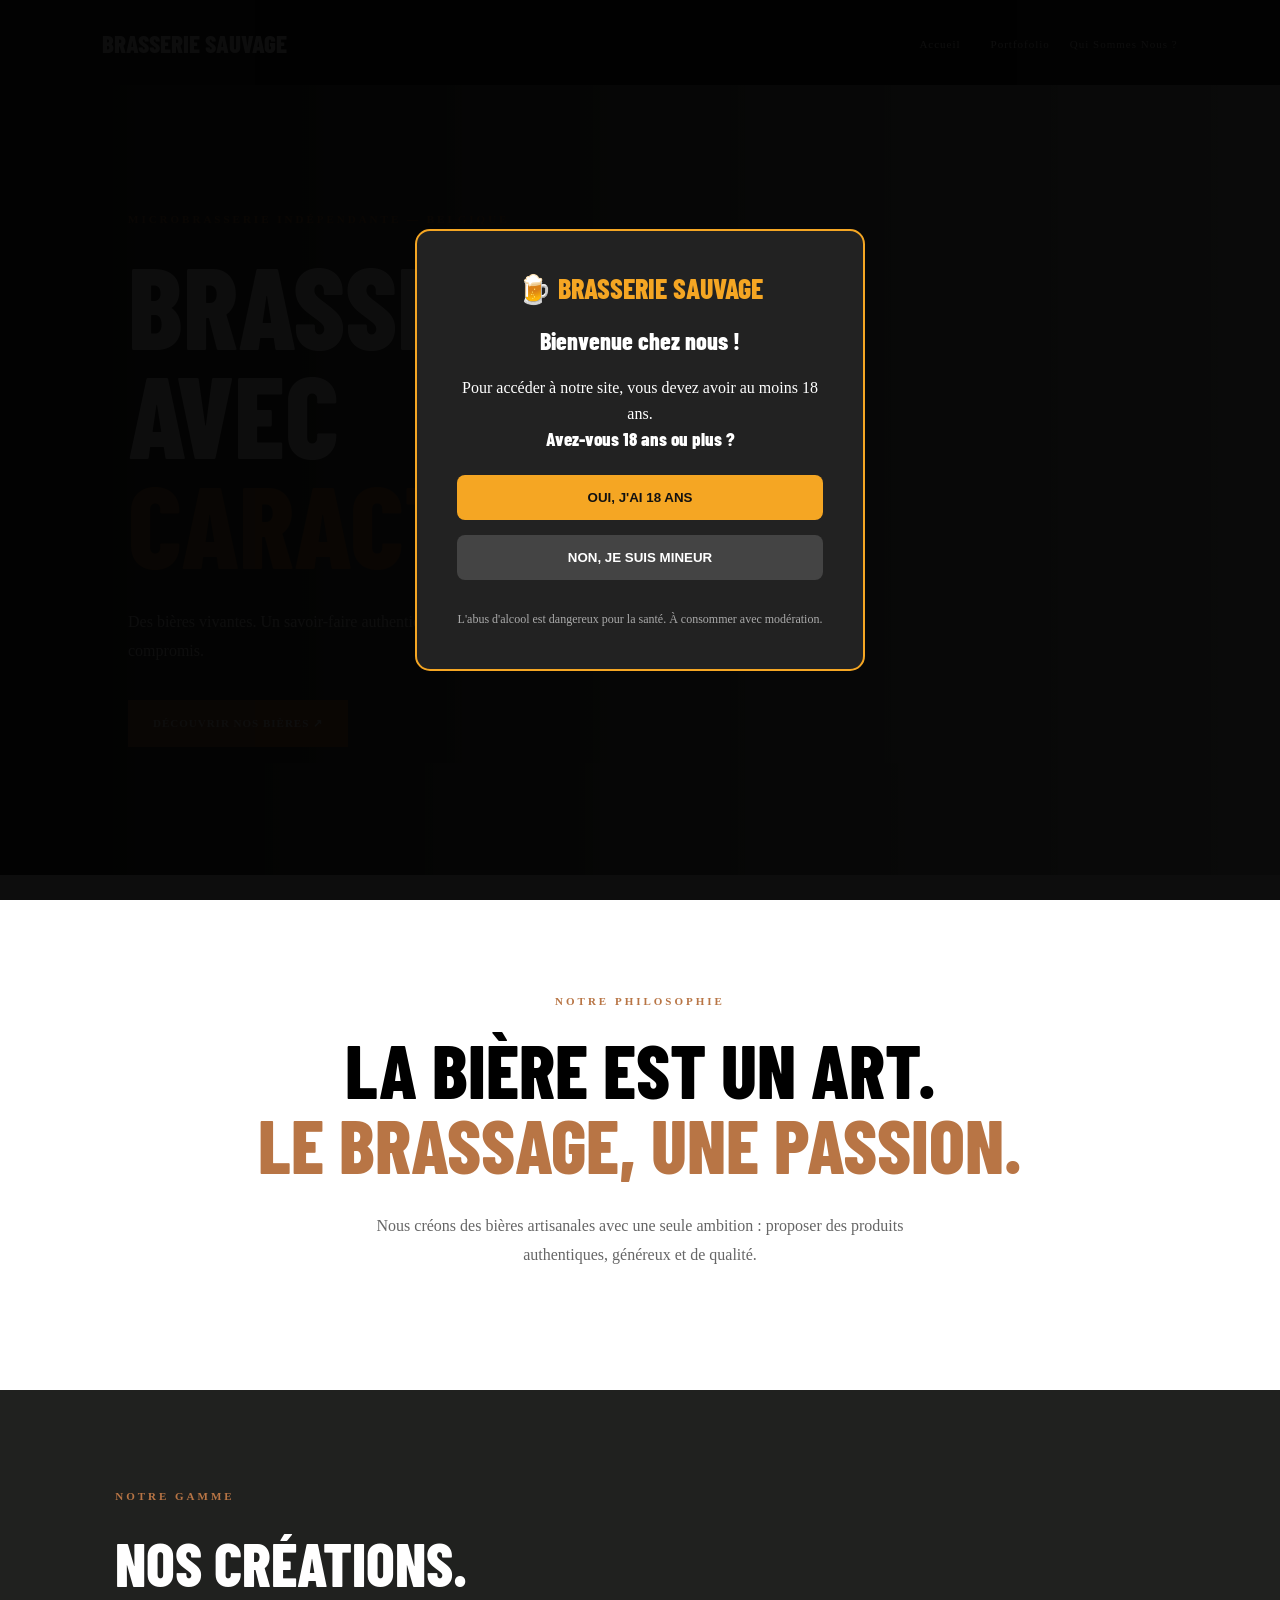
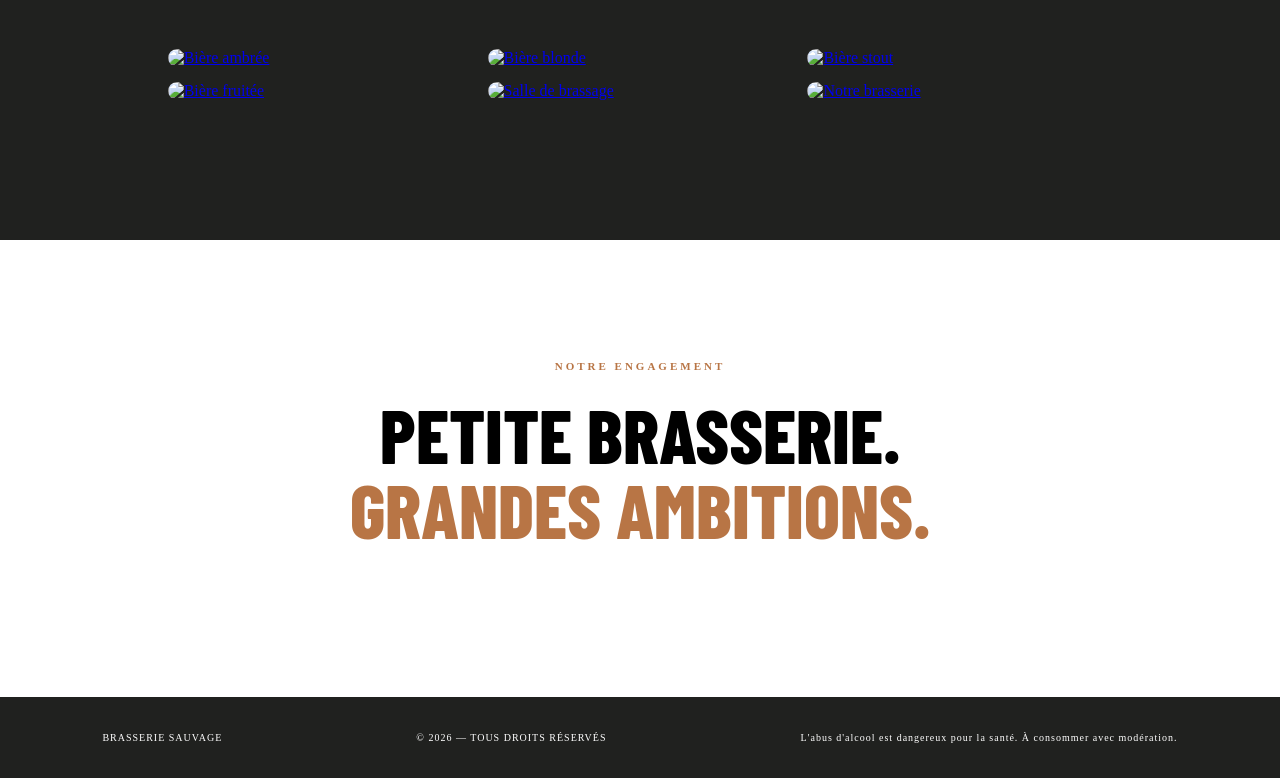
==== index.html @ c1f8ffa7 "Add files via upload" ====
<!DOCTYPE html>
<html lang="fr">
<head>
    <meta charset="UTF-8">
    <meta name="viewport" content="width=device-width, initial-scale=1.0">
    <title>BRASSERIE SAUVAGE </title>
   <link rel="stylesheet" href="stylesheet.css">
</head>
<body>
    <div id="age-verification" class="age-overlay">
    <div class="age-box">
        <h1>🍺 BRASSERIE SAUVAGE</h1>
        <h2>Bienvenue chez nous !</h2>

        <p>
            Pour accéder à notre site,
            vous devez avoir au moins 18 ans.
        </p>

        <h3>Avez-vous 18 ans ou plus ?</h3>

        <div class="age-buttons">
            <button onclick="verifierAge(true)">
                OUI, J'AI 18 ANS
            </button>

            <button onclick="verifierAge(false)">
                NON, JE SUIS MINEUR
            </button>
        </div>

        <p class="age-warning">
            L'abus d'alcool est dangereux pour la santé.
            À consommer avec modération.
        </p>
    </div>
</div>

<header>
    <a href="#" class="logo">BRASSERIE SAUVAGE</a>
    <nav>
       <ul>
    <li class="btn-deroulant">
        <a href="index.html#accueil">Accueil</a>

        <ul class="sous-menu">
            <li><a href="#biere">NOS BIÈRES</a></li>
            <li><a href="#histoire">LA BRASSERIE</a></li>
        </ul>
    </li>
</ul>

<ul>
         <li><a href="Portfolio.html#Portfofolio">Portfofolio</a></li>
         <li><a href="Contact.html#Qui Sommes Nous ?">Qui Sommes Nous ?</a></li>
      
        </ul>
    </nav>
</header>

<main>
<section class="hero" id="accueil">
    <div class="hero-content">
        <p class="eyebrow">MICROBRASSERIE INDÉPENDANTE — BELGIQUE</p>
        <h1>BRASSÉE<br>AVEC <span>CARACTÈRE</span></h1>
        <p>Des bières vivantes. Un savoir-faire authentique.
        Une passion sans compromis.</p>
        <a href="#biere" class="button">DÉCOUVRIR NOS BIÈRES ↗</a>
    </div>
  
</section>

<section class="intro" id="histoire">
    <p class="eyebrow">NOTRE PHILOSOPHIE</p>
    <h2>LA BIÈRE EST UN ART.<br>
    <span>LE BRASSAGE, UNE PASSION.</span></h2>
    <p>Nous créons des bières artisanales avec une seule
    ambition : proposer des produits authentiques,
    généreux et de qualité.</p>
</section>


<section class="beers" id="biere">

    <div class="section-title">
        <div>
            <p class="eyebrow">NOTRE GAMME</p>
            <h2>NOS CRÉATIONS.</h2>
        </div>
    </div>

    <div class="galerie">

        <a href="portfolio.html">
            <img src="images/ambrée.jpg" alt="Bière ambrée">
        </a>

        <a href="portfolio.html">
            <img src="images/blonde.jpg" alt="Bière blonde">
        </a>

        <a href="portfolio.html">
            <img src="images/stout.jpg" alt="Bière stout">
        </a>

        <a href="portfolio.html">
            <img src="images/fruitée.jpg" alt="Bière fruitée">
        </a>

        <a href="portfolio.html">
            <img src="images/salle1.jpg" alt="Salle de brassage">
        </a>

        <a href="portfolio.html">
            <img src="images/salle2.jpg" alt="Notre brasserie">
        </a>

    </div>

</section>
</section>
</div>
<section class="manifesto">
    <p class="eyebrow">NOTRE ENGAGEMENT</p>
    <h2>PETITE BRASSERIE.<br>
    <span>GRANDES AMBITIONS.</span></h2>
</section>




</main>

<footer>
    <p> BRASSERIE SAUVAGE</p>
    <p>© 2026 — TOUS DROITS RÉSERVÉS</p>
    <p>L'abus d'alcool est dangereux pour la santé.
    À consommer avec modération.</p>
</footer>
<script src="script.js"></script>

</body>
</html>
---- stylesheet.css ----
@import url('https://fonts.googleapis.com/css2?family=Barlow+Condensed:wght@500;600;700;800&family=DM+Sans:wght@400;500;700&display=swap');

:root {
    --black: #20211F;
    --cream: #EAE6DC;
    --copper: #B87545;
    --white: #FFFFFF;
}


.galerie {
    display: grid;
    grid-template-columns: repeat(3, 1fr);
    gap: 15px;
    width: 90%;
    max-width: 1400px;
    margin: 40px auto;
}

.galerie img {
    width: 100%;
    height: auto;
    display: block;
    border-radius: 12px;
}

/* Tablette */
@media (max-width: 900px) {
    .galerie {
        grid-template-columns: repeat(2, 1fr);
    }
}

/* Téléphone */
@media (max-width: 600px) {
    .galerie {
        grid-template-columns: 1fr;
    }
}

* {
    margin: 0;
    padding: 0;
    box-sizing: border-box;
}

html, body {
    min-height: 100%;
    overflow-y: auto;
}

header {
    height: 85px;
    background: var(--black);
    color: var(--white);
    display: flex;
    justify-content: space-between;
    align-items: center;
    padding: 0 8%;
}

.logo {
    font-family: 'Barlow Condensed', sans-serif;
    font-size: 25px;
    font-weight: 800;
    color: white;
    text-decoration: none;
}
.btn-deroulant {
  position: relative;
}

.sous-menu {
  display: none;
  position: absolute;
  top: 100%;
  left: 0;
  flex-direction: column;
  gap: 5;
  padding: 0;
  background-color: black;
  min-width: 150px;
  z-index: 10;
}

.btn-deroulant:hover .sous-menu {
  display: flex;
}
.logo span {
    color: var(--copper);
}

nav {
    display: flex;
    gap: 30px;
}
nav ul {
display: flex;
gap: 20px;
list-style: none;    

}
nav a {
    font-size: 11px;
    color: white;
    text-decoration: none;
    letter-spacing: 1px;
}

nav a:hover {
    color: var(--copper);
}

.hero {
    min-height: 680px;
    background:
    linear-gradient(90deg, rgba(20,21,19,.94),
    rgba(20,21,19,.25)),
    url('https://images.unsplash.com/photo-1513558161293-cdaf765edfd4?w=1800')
    center/cover;
    display: flex;
    align-items: center;
    padding: 10%;
    color: white;
    position: relative;
}

.hero-content {
    max-width: 700px;
}

.presentation {
    width: 100%;
    max-width: 1400px;
    margin: 40px auto;
}

.presentation img {
    display: block;
    width: 100%;
    height: auto;
    border-radius: 12px;
}



.eyebrow {
    color: var(--copper);
    font-size: 11px;
    font-weight: 700;
    letter-spacing: 3px;
    margin-bottom: 25px;
}

h1, h2, h3 {
    font-family: 'Barlow Condensed', sans-serif;
    font-weight: 800;
}

.hero h1 {
    font-size: clamp(65px, 9vw, 115px);
    line-height: .95;
    margin-bottom: 30px;
}

.hero h1 span,
.intro h2 span,
.manifesto h2 span {
    color: var(--copper);
}

.hero-content > p:not(.eyebrow) {
    max-width: 430px;
    line-height: 1.8;
    margin-bottom: 35px;
}

.button {
    display: inline-block;
    background: var(--copper);
    padding: 17px 25px;
    color: white;
    text-decoration: none;
    font-size: 11px;
    font-weight: 700;
    letter-spacing: 1px;
    transition: .3s;
}

.button:hover {
    background: white;
    color: var(--black);
}

.hero-number {
    position: absolute;
    bottom: 35px;
    right: 8%;
    font-size: 11px;
    letter-spacing: 2px;
}

.intro {
    padding: 120px 12%;
    text-align: center;
}

.intro h2,
.manifesto h2 {
    font-size: clamp(40px, 6vw, 75px);
    line-height: 1;
    margin-bottom: 30px;
}

.intro > p:last-child {
    max-width: 550px;
    margin: auto;
    color: #666;
    line-height: 1.8;
}

.beers {
    background: var(--black);
    color: white;
    padding: 100px 9%;
}

.section-title {
    display: flex;
    justify-content: space-between;
    align-items: end;
    margin-bottom: 50px;
}

.section-title h2 {
    font-size: 60px;
}

.section-title > p {
    color: var(--copper);
}

.beer-grid {
    display: grid;
    grid-template-columns: repeat(3, 1fr);
    gap: 25px;
}

.beer-card img {
    width: 100%;
    height: 350px;
    object-fit: cover;
    filter: saturate(.8);
    transition: .4s;
}

.beer-card:hover img {
    filter: saturate(1.2);
    transform: translateY(-5px);
}

.beer-card p {
    margin-top: 20px;
    color: var(--copper);
    font-size: 10px;
    letter-spacing: 2px;
}

.beer-card h3 {
    font-size: 35px;
    margin: 8px 0;
}

.beer-card span {
    color: #AAA;
    font-size: 13px;
}

.manifesto {
    padding: 120px 10%;
    text-align: center;
}

.contact {
    background: var(--copper);
    padding: 100px 10%;
    color: white;
}

.contact .eyebrow {
    color: var(--black);
}

.contact h2 {
    font-size: 80px;
    line-height: .95;
    margin-bottom: 35px;
}

.contact .button {
    background: var(--black);
}

footer {
    background: var(--black);
    color: white;
    padding: 35px 8%;
    display: flex;
    justify-content: space-between;
    gap: 20px;
    font-size: 10px;
    letter-spacing: 1px;

}

@media(max-width: 768px) {
    header {
        height: auto;
        padding: 25px 5%;
        flex-direction: column;
        gap: 20px;
    }

    nav {
        flex-wrap: wrap;
        justify-content: center;
        gap: 15px;
    }

    .hero {
        min-height: 570px;
        padding: 10% 7%;
    }

    .intro {
        padding: 80px 7%;
    }

    .beers {
        padding: 75px 7%;
    }

    .section-title h2 {
        font-size: 42px;
    }

    .beer-grid {
        grid-template-columns: 1fr;
        gap: 45px;
    }

    .beer-card img {
        height: 300px;
    }

    .contact h2 {
        font-size: 60px;
    }

    footer {
        flex-direction: column;
        text-align: center;
    }
    main {
        flex: 1;

    }
}
.age-overlay {
    position: fixed;
    inset: 0;
    background: rgba(0, 0, 0, 0.95);
    display: flex;
    justify-content: center;
    align-items: center;
    z-index: 9999;
}

.age-box {
    background: #222;
    color: white;
    padding: 40px;
    border-radius: 15px;
    text-align: center;
    max-width: 450px;
    width: 90%;
    box-sizing: border-box;
    border: 2px solid #f5a623;
}

.age-box h1 {
    color: #f5a623;
    font-size: 28px;
}

.age-box h2 {
    margin: 20px 0;
}

.age-box p {
    line-height: 1.6;
}

.age-buttons {
    display: flex;
    flex-direction: column;
    gap: 15px;
    margin-top: 25px;
}

.age-buttons button {
    padding: 15px;
    border: none;
    border-radius: 8px;
    font-weight: bold;
    cursor: pointer;
    background: #f5a623;
    color: #111;
    transition: 0.3s;
}

.age-buttons button:hover {
    background: #ffcc00;
    transform: scale(1.03);
}

.age-buttons button:last-child {
    background: #444;
    color: white;
}

.age-warning {
    font-size: 12px;
    color: #aaa;
    margin-top: 30px;
}

.contact-brasserie {
    width: 90%;
    max-width: 720px;
    margin: 60px auto;
    padding: clamp(24px, 5vw, 50px);
    background: var(--cream);
    color: var(--black);
    border-top: 6px solid var(--copper);
    border-radius: 12px;
    box-shadow: 0 12px 35px rgba(0, 0, 0, 0.15);
    font-family: 'Barlow Condensed', sans-serif;
}

.contact-brasserie .contact-intro {
    margin-bottom: 12px;
    color: #704124;
    font-size: 18px;
    font-weight: 700;
    letter-spacing: 3px;
}

.contact-brasserie h1 {
    margin-bottom: 18px;
    font-size: clamp(32px, 5vw, 48px);
    line-height: 1.1;
}

.contact-brasserie > p {
    font-size: 20px;
    line-height: 1.5;
}

.contact-brasserie .champs-obligatoires {
    margin-top: 15px;
    color: #555;
    font-size: 16px;
}

#formulaire-contact {
    display: flex;
    flex-direction: column;
    margin-top: 30px;
}

#formulaire-contact label {
    margin-bottom: 8px;
    font-size: 20px;
    font-weight: 600;
}

#formulaire-contact input,
#formulaire-contact textarea {
    width: 100%;
    margin-bottom: 22px;
    padding: 14px 16px;
    border: 1px solid #928B7F;
    border-radius: 6px;
    background: var(--white);
    color: var(--black);
    font: inherit;
    font-size: 18px;
}

#formulaire-contact textarea {
    min-height: 170px;
    resize: vertical;
}

#formulaire-contact input:focus,
#formulaire-contact textarea:focus {
    border-color: #704124;
    outline: 2px solid #704124;
    outline-offset: 2px;
}

#formulaire-contact button {
    padding: 16px 24px;
    border: none;
    border-radius: 6px;
    background: var(--black);
    color: var(--white);
    font: inherit;
    font-size: 21px;
    font-weight: 700;
    cursor: pointer;
    transition: background-color 0.2s;
}

#formulaire-contact button:hover {
    background: #704124;
}

#formulaire-contact button:focus-visible {
    outline: 3px solid #704124;
    outline-offset: 4px;
}

#formulaire-contact .contact-information {
    margin-top: 16px;
    color: #555;
    font-size: 16px;
    line-height: 1.5;
    text-align: center;
}
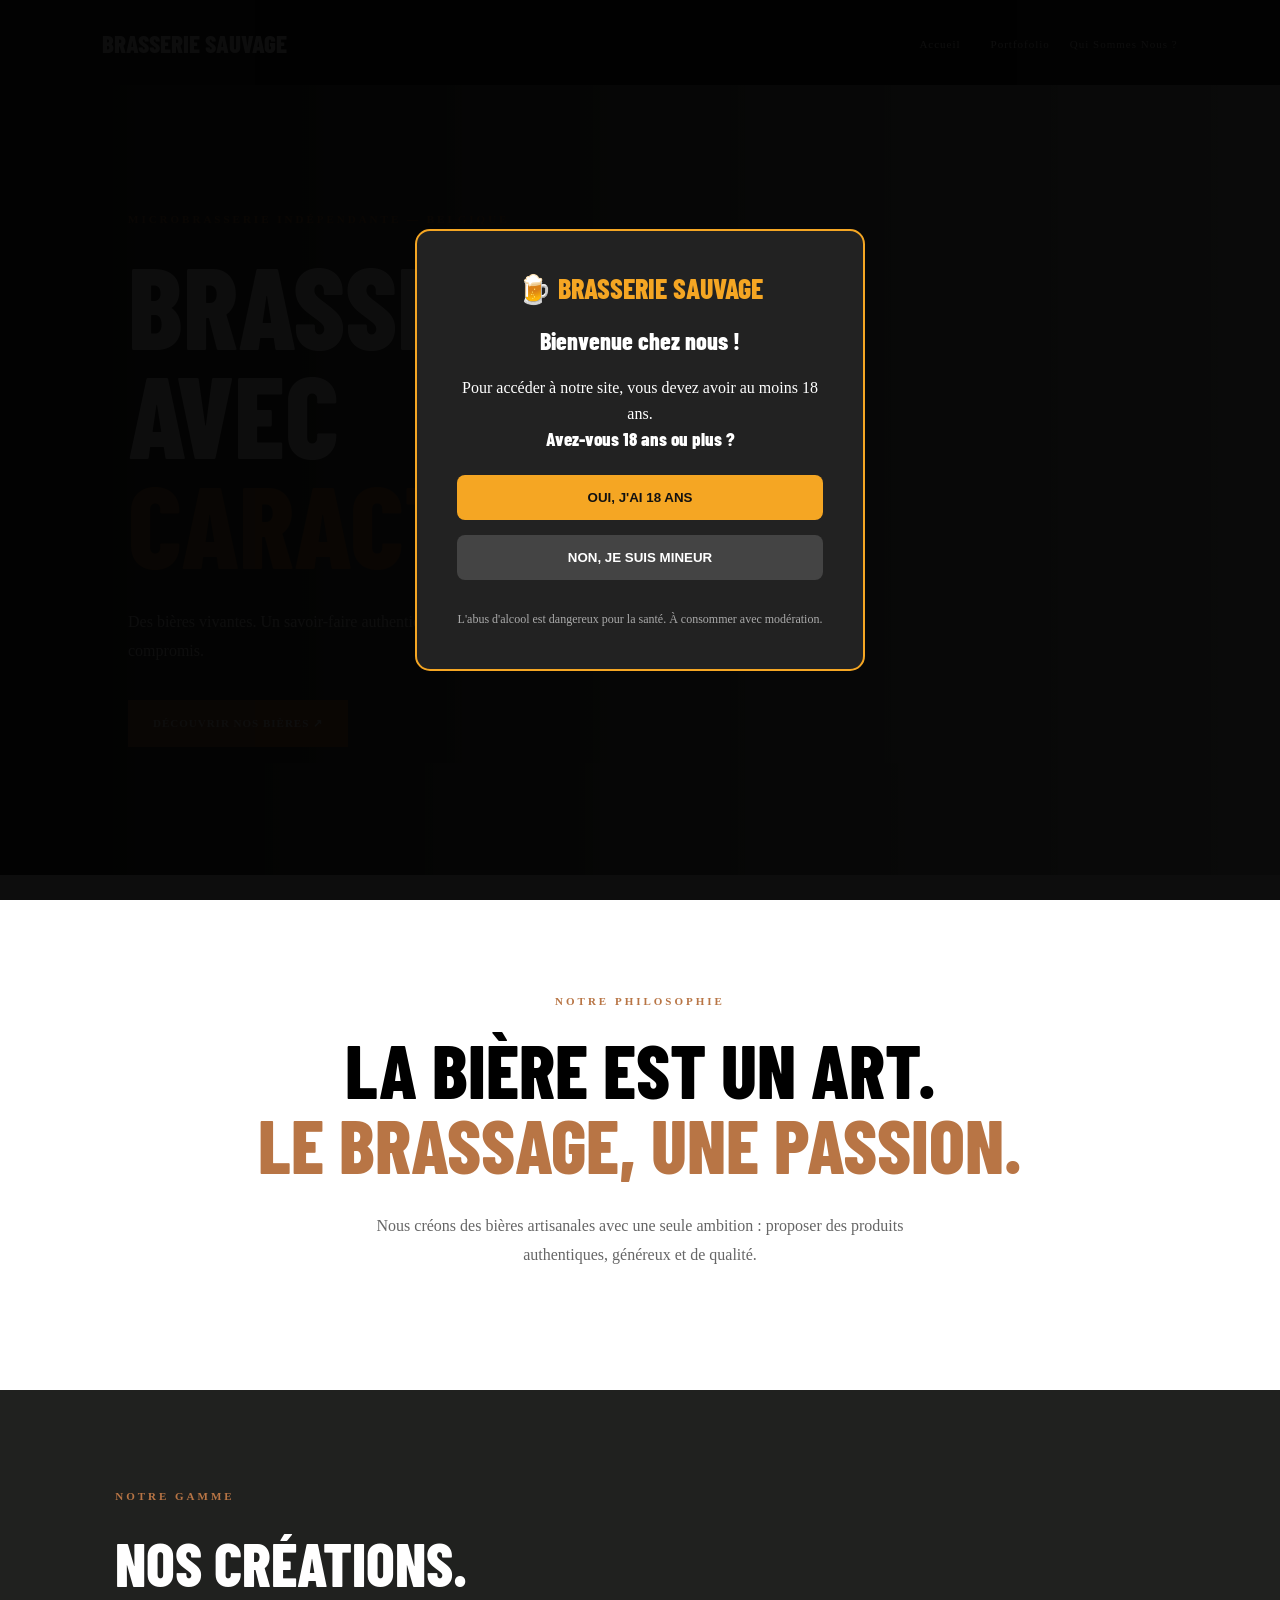
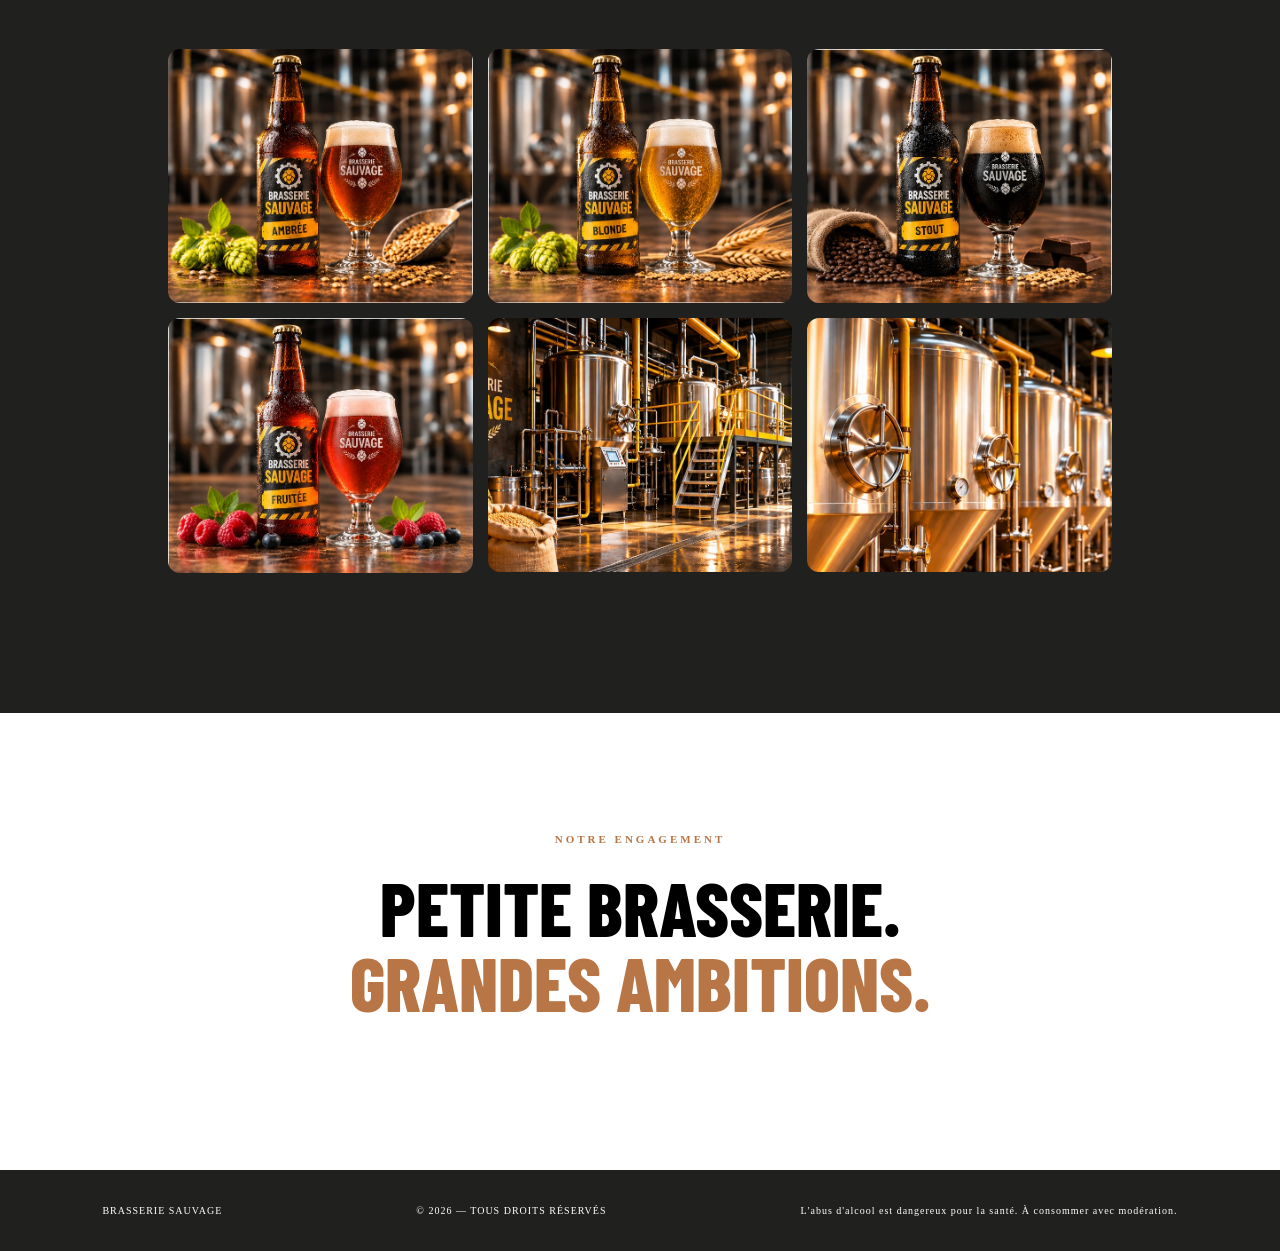
==== commit 3d1d5ddf: "Add files via upload" ====
--- a/index.html
+++ b/index.html
@@ -91,28 +91,28 @@
 
     <div class="galerie">
 
-        <a href="portfolio.html">
-            <img src="images/ambrée.jpg" alt="Bière ambrée">
+        <a href="Portfolio.html">
+            <img src="ambrée.jpg" alt="Bière ambrée">
         </a>
 
-        <a href="portfolio.html">
-            <img src="images/blonde.jpg" alt="Bière blonde">
+        <a href="Portfolio.html">
+            <img src="blonde.jpg" alt="Bière blonde">
         </a>
 
-        <a href="portfolio.html">
-            <img src="images/stout.jpg" alt="Bière stout">
+        <a href="Portfolio.html">
+            <img src="stout.jpg" alt="Bière stout">
         </a>
 
-        <a href="portfolio.html">
-            <img src="images/fruitée.jpg" alt="Bière fruitée">
+        <a href="Portfolio.html">
+            <img src="fruitée.jpg" alt="Bière fruitée">
         </a>
 
-        <a href="portfolio.html">
-            <img src="images/salle1.jpg" alt="Salle de brassage">
+        <a href="Portfolio.html">
+            <img src="salle1.jpg" alt="Salle de brassage">
         </a>
 
-        <a href="portfolio.html">
-            <img src="images/salle2.jpg" alt="Notre brasserie">
+        <a href="Portfolio.html">
+            <img src="salle2.jpg" alt="Notre brasserie">
         </a>
 
     </div>
